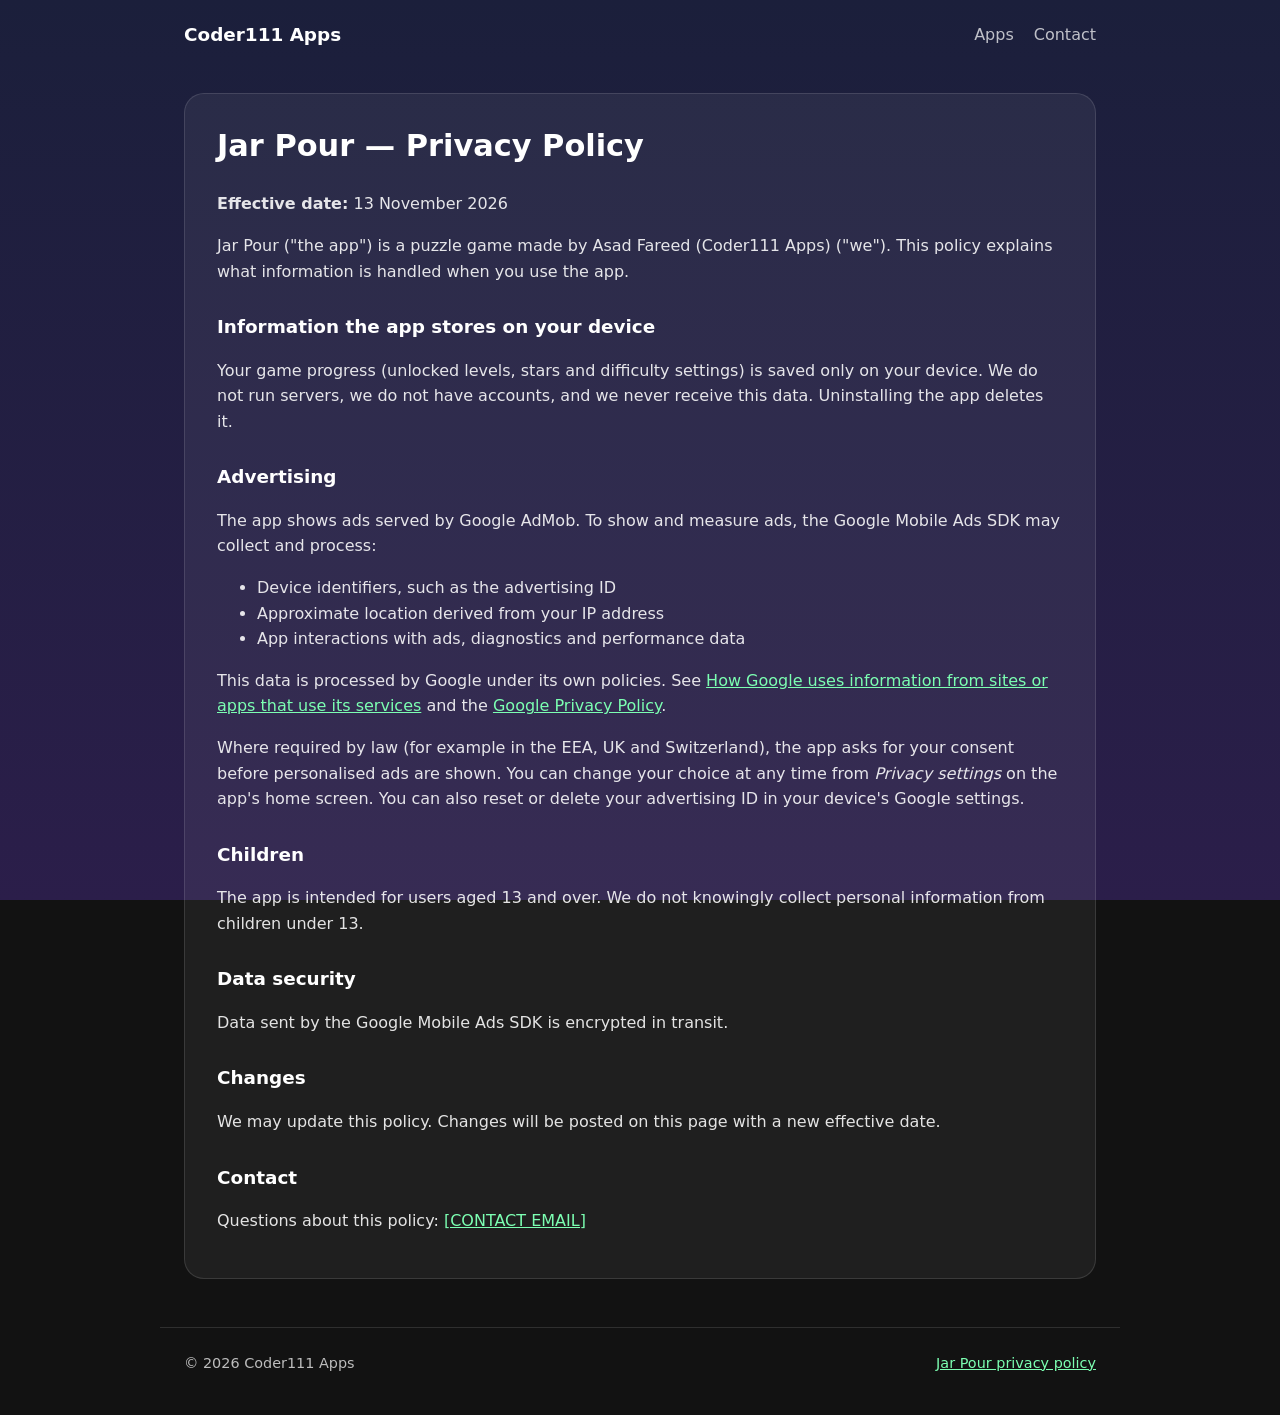
==== jar-pour/privacy-policy.html @ 6c200217 "Coder111 Apps website" ====
<!DOCTYPE html>
<html lang="en"><head><meta charset="utf-8"><meta name="viewport" content="width=device-width, initial-scale=1">
<title>Jar Pour — Privacy Policy | Coder111 Apps</title>
<link rel="icon" href="../icon.png"><link rel="stylesheet" href="../assets/style.css">
</head><body>
<header class="site wrap"><a class="brand" href="../">Coder111 Apps</a><nav><a href="../#apps">Apps</a><a href="../#contact">Contact</a></nav></header>
<main class="wrap"><div class="doc">
<h1>Jar Pour — Privacy Policy</h1>
<p><strong>Effective date:</strong> 13 November 2026</p>

<p>Jar Pour ("the app") is a puzzle game made by Asad Fareed (Coder111 Apps) ("we"). This policy explains what information is handled when you use the app.</p>

<h2>Information the app stores on your device</h2>
<p>Your game progress (unlocked levels, stars and difficulty settings) is saved only on your device. We do not run servers, we do not have accounts, and we never receive this data. Uninstalling the app deletes it.</p>

<h2>Advertising</h2>
<p>The app shows ads served by Google AdMob. To show and measure ads, the Google Mobile Ads SDK may collect and process:</p>
<ul>
  <li>Device identifiers, such as the advertising ID</li>
  <li>Approximate location derived from your IP address</li>
  <li>App interactions with ads, diagnostics and performance data</li>
</ul>
<p>This data is processed by Google under its own policies. See <a href="https://policies.google.com/technologies/partner-sites">How Google uses information from sites or apps that use its services</a> and the <a href="https://policies.google.com/privacy">Google Privacy Policy</a>.</p>
<p>Where required by law (for example in the EEA, UK and Switzerland), the app asks for your consent before personalised ads are shown. You can change your choice at any time from <em>Privacy settings</em> on the app's home screen. You can also reset or delete your advertising ID in your device's Google settings.</p>

<h2>Children</h2>
<p>The app is intended for users aged 13 and over. We do not knowingly collect personal information from children under 13.</p>

<h2>Data security</h2>
<p>Data sent by the Google Mobile Ads SDK is encrypted in transit.</p>

<h2>Changes</h2>
<p>We may update this policy. Changes will be posted on this page with a new effective date.</p>

<h2>Contact</h2>
<p>Questions about this policy: <a href="mailto:[CONTACT EMAIL]">[CONTACT EMAIL]</a></p>
</div></main>
<footer class="site wrap"><span>© 2026 Coder111 Apps</span><span><a href="../jar-pour/privacy-policy.html">Jar Pour privacy policy</a></span></footer>
</body></html>
---- assets/style.css ----
:root{--bg1:#1B1F3B;--bg2:#2B1E4A;--card:rgba(255,255,255,.06);--line:rgba(255,255,255,.12);--accent:#FFB347;--mint:#7CFFB2;--text:#fff;--muted:rgba(255,255,255,.72);color-scheme:dark}
*{box-sizing:border-box}
body{margin:0;min-height:100vh;font-family:system-ui,-apple-system,"Segoe UI",Roboto,sans-serif;background:linear-gradient(var(--bg1),var(--bg2)) fixed;color:var(--text);line-height:1.6}
a{color:var(--mint)}
.wrap{max-width:960px;margin:0 auto;padding:0 24px}
header.site{display:flex;align-items:center;justify-content:space-between;padding:20px 24px}
header.site .brand{font-weight:800;font-size:1.15rem;color:var(--text);text-decoration:none}
header.site nav a{color:var(--muted);text-decoration:none;margin-left:20px}
header.site nav a:hover{color:var(--text)}
.hero{padding:72px 0 40px}
.hero h1{font-size:clamp(2rem,5vw,3.2rem);line-height:1.15;margin:0 0 12px}
.hero h1 span{color:var(--accent)}
.hero p{color:var(--muted);max-width:620px;font-size:1.1rem;margin:0}
h2{font-size:1.4rem;margin:48px 0 16px}
.grid{display:grid;grid-template-columns:repeat(auto-fill,minmax(260px,1fr));gap:20px}
.card{background:var(--card);border:1px solid var(--line);border-radius:20px;padding:22px;display:flex;flex-direction:column;gap:12px}
.card .top{display:flex;gap:14px;align-items:center}
.card img{width:64px;height:64px;border-radius:16px}
.card h3{margin:0;font-size:1.15rem}
.card .tag{font-size:.8rem;color:var(--muted)}
.card p{margin:0;color:var(--muted)}
.card .links{display:flex;gap:16px;flex-wrap:wrap;margin-top:auto;font-size:.95rem}
.badge{display:inline-block;font-size:.75rem;padding:2px 10px;border-radius:999px;background:rgba(255,179,71,.15);color:var(--accent)}
.doc{background:var(--card);border:1px solid var(--line);border-radius:20px;padding:28px 32px;margin:24px 0 48px}
.doc h1{margin-top:0;font-size:1.9rem}
.doc h2{font-size:1.15rem;margin:28px 0 8px}
.doc p,.doc li{color:rgba(255,255,255,.88)}
footer.site{border-top:1px solid var(--line);padding:24px 24px 40px;color:var(--muted);font-size:.9rem;display:flex;justify-content:space-between;flex-wrap:wrap;gap:12px}
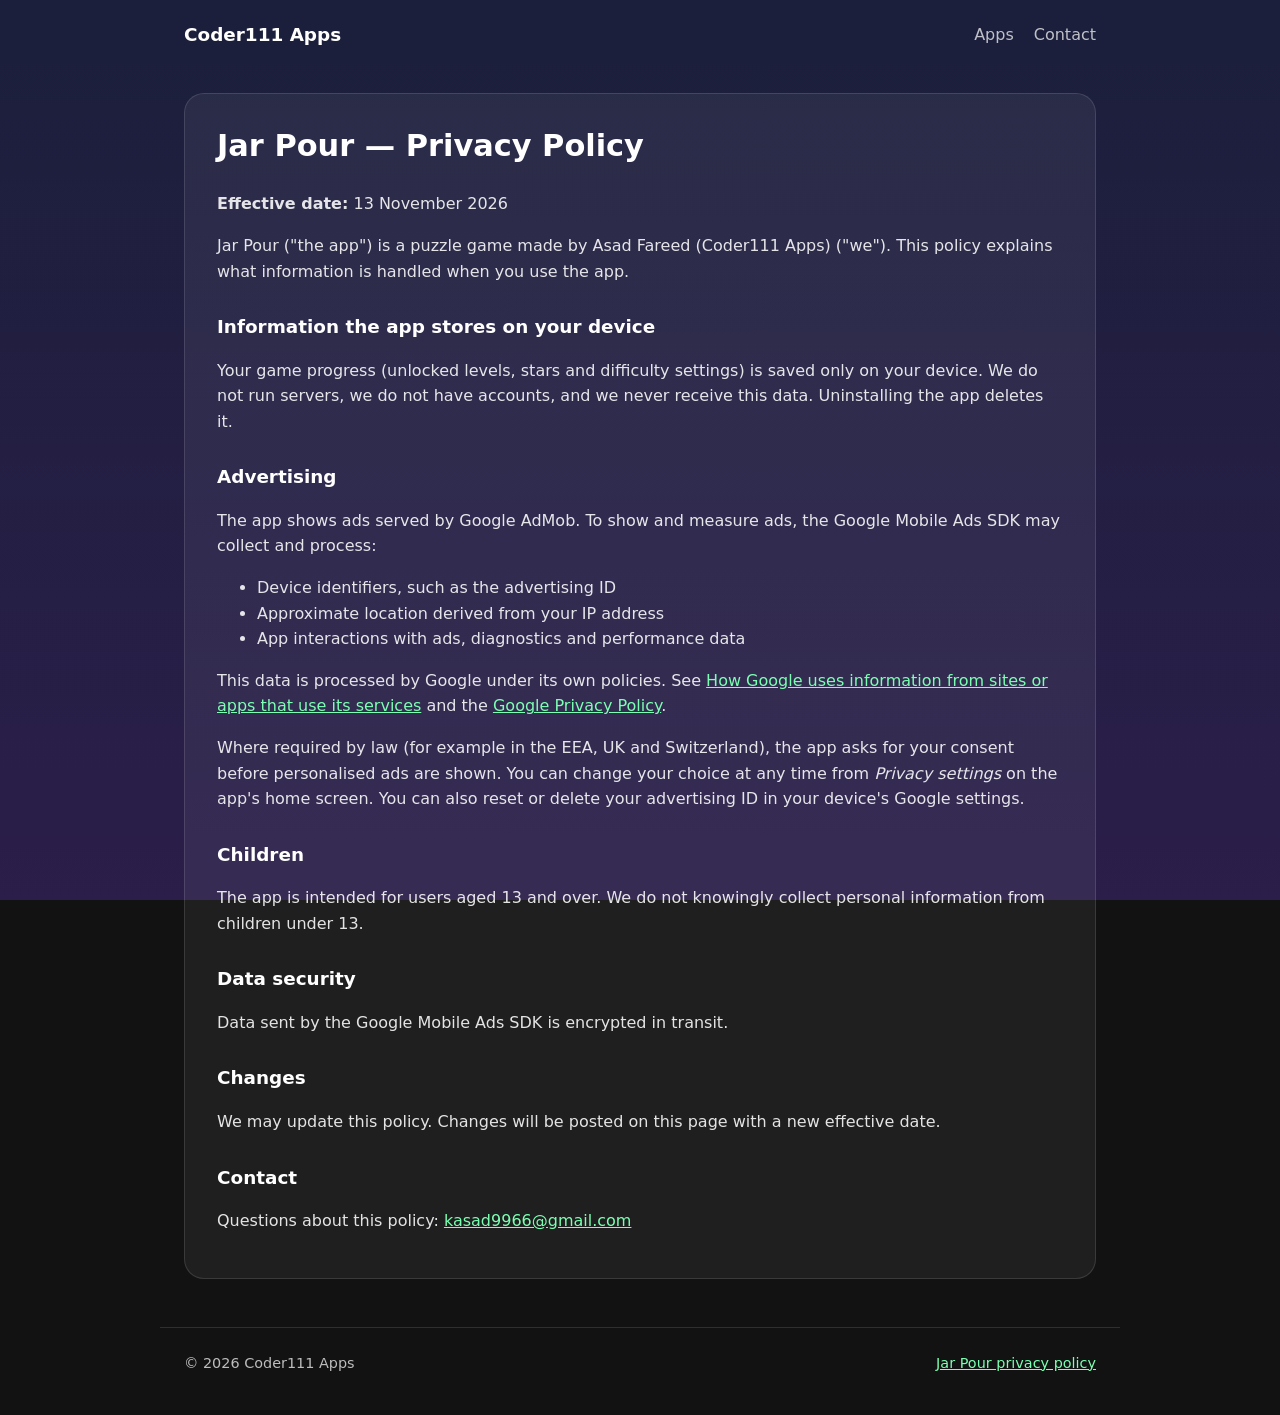
==== commit ce9fb3be: "Add contact email and update README" ====
--- a/jar-pour/privacy-policy.html
+++ b/jar-pour/privacy-policy.html
@@ -33,7 +33,7 @@
 <p>We may update this policy. Changes will be posted on this page with a new effective date.</p>
 
 <h2>Contact</h2>
-<p>Questions about this policy: <a href="mailto:[CONTACT EMAIL]">[CONTACT EMAIL]</a></p>
+<p>Questions about this policy: <a href="mailto:kasad9966@gmail.com">kasad9966@gmail.com</a></p>
 </div></main>
 <footer class="site wrap"><span>© 2026 Coder111 Apps</span><span><a href="../jar-pour/privacy-policy.html">Jar Pour privacy policy</a></span></footer>
 </body></html>
